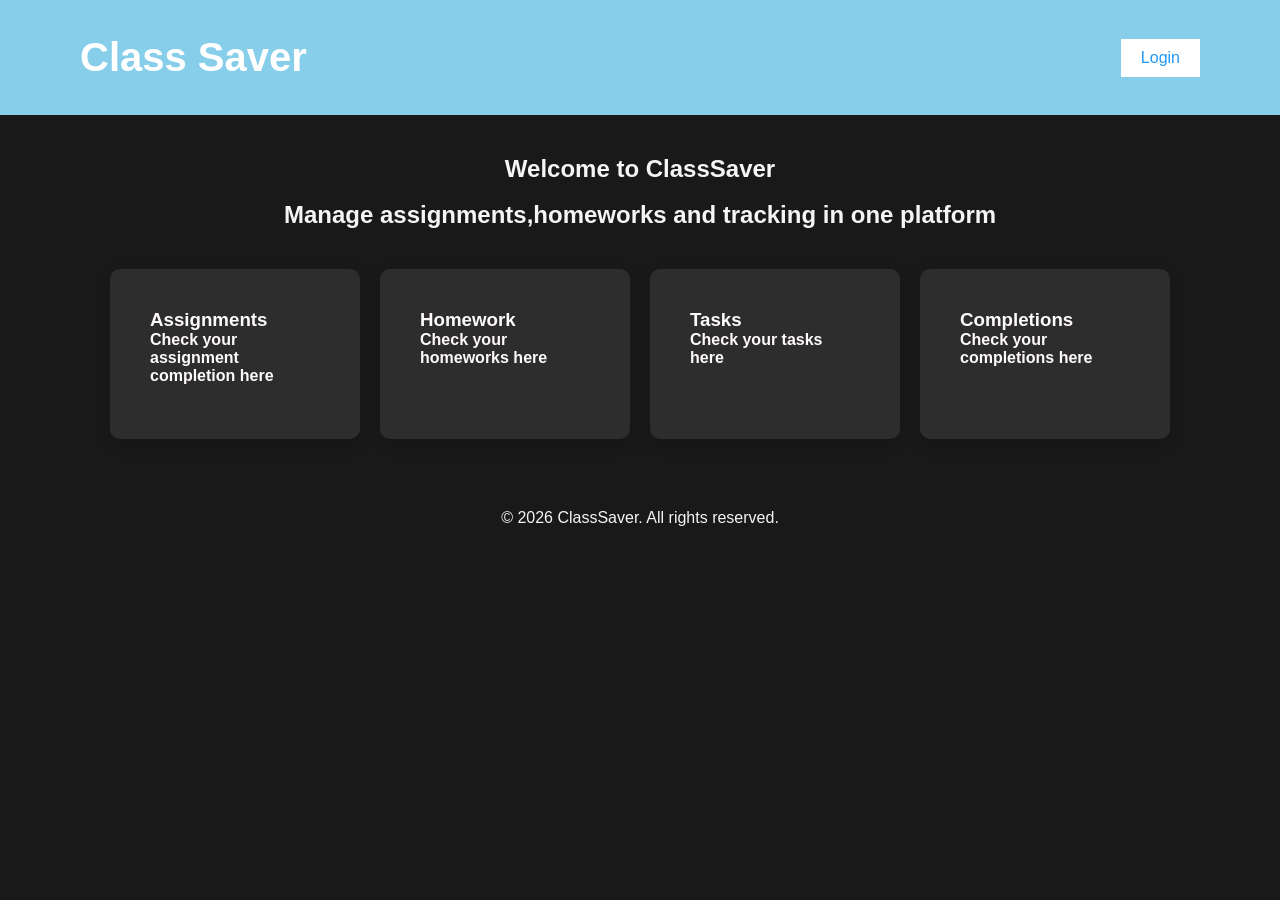
==== index.html @ f56be175 "Initial commit : Created ClassSaver landing page" ====
<!DOCTYPE html>
<html lang="en">
    <head>
        <meta charset="UTF-8">
        <meta name="viewport" content="width=device-width,initial scale=1.0">
        <title>Class Saver</title>

        <link rel="stylesheet" href="css/style.css">
    </head>


<body>

    <!--Navigation-->
    <header>
        <nav>
            <h1>Class Saver</h1>
            

        
            <button>Login</button>
        </nav>
    </header>
    <main>

    <section id="hero">
        <h2>Welcome to ClassSaver</h2>
        <br>
        <h2>Manage assignments,homeworks and tracking in one platform </h2>
        
    </section>

   <section id="features">
        <div class ="feature-container">
            
            <a href="assignments.html" class="feature-card">
                <h3>Assignments</h3>
                <p>Check your assignment completion here</p>
            </a>

            <a href="homework.html" class="feature-card">
                <h3>Homework</h3>
                <p>Check your homeworks here</p>
            </a>

            <a href="tasks.html" class="feature-card">
                <h3>Tasks</h3>
                <p>Check your tasks here</p>
            </a>

            <a href="completion.html" class="feature-card">
                <h3>Completions</h3>
                <p>Check your completions here</p>
            </a>
        </div>
    <!--About-->
   </section id="about">
   
   <footer>
    <p>&copy; 2026 ClassSaver. All rights reserved.</p>
   </footer>
   </main>
   <script src="js/script.js"></script>
</body>
</html>
---- css/style.css ----
*{
    margin:0;
    padding:0;
    box-sizing:border-box;
}
main{
    padding:40px;
}


body{
    font-family:Arial,sans-serif;
    background-color:rgb(25, 25, 25);
    color:whitesmoke;
    margin:0;
}

header{
    background-color:skyblue;
    padding: 20px 40px;
    text-align:center;

}

#hero{
    text-align:center;
    margin-bottom:40px;
}

nav{
    display:flex;
    justify-content:space-between;
    align-items:center;
    padding:15px 40px;
}

nav h1{
    color:white;
    font-size:40px;
}

nav button{
    padding: 10px 20px;
    background-color:white;
    color:#2196f3;
    font-size:16px;
    cursor:pointer;
    transition:0.3s ease-in-out;
    border:none;

}
nav button:hover{
    transform:scale(1.05);
}

.feature-container{
    display:flex;
    flex-wrap:wrap;
    justify-content:center;
    gap:20px;
    margin:30px;
}

.feature-card{
    width:250px;
    min-height:170px;
    padding:40px;
    background-color:#2d2d2d;
    color:snow;
    border-radius:10px;
    text-decoration:none;
    transition:0.3s ease-in-out;
    box-shadow:0 5px 15px rgba(0,0,0,0.15);
    font-weight:bold;
}

.feature-card:hover{
    transform:scale(1.05);
}

footer{
    text-align:center;
    padding:20px;
    margin-top:50px;
}
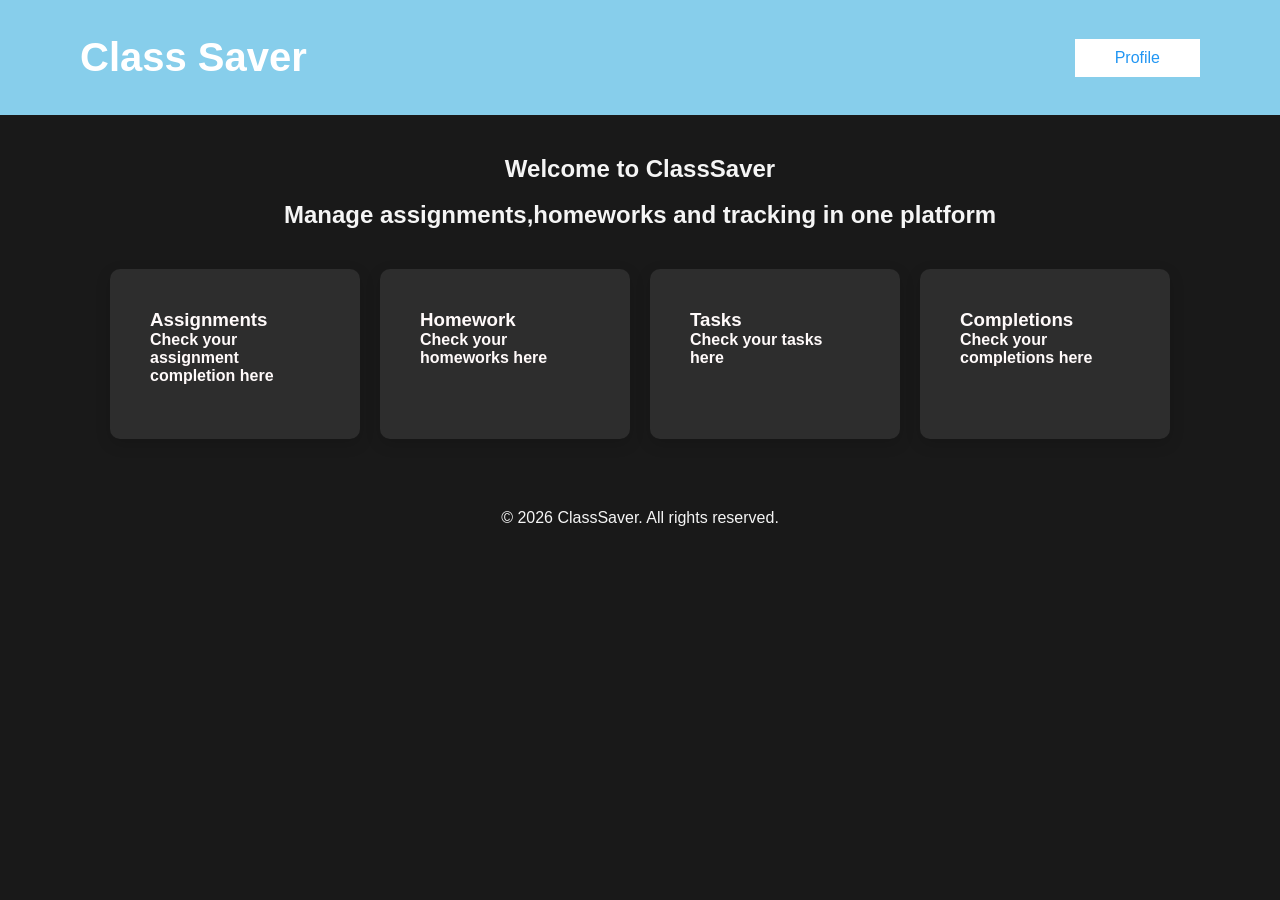
==== commit 9446c917: "Profile button in home" ====
--- a/index.html
+++ b/index.html
@@ -13,12 +13,15 @@
 
     <!--Navigation-->
     <header>
-        <nav>
+        <nav class="classSaver">
             <h1>Class Saver</h1>
             
-
+            <div class="profile">
+                
+                <a href="profile.html" class="profile">Profile</a>
+            </div>
         
-            <button>Login</button>
+            
         </nav>
     </header>
     <main>
--- a/css/style.css
+++ b/css/style.css
@@ -39,7 +39,7 @@
     font-size:40px;
 }
 
-nav button{
+.profile{
     padding: 10px 20px;
     background-color:white;
     color:#2196f3;
@@ -47,6 +47,7 @@
     cursor:pointer;
     transition:0.3s ease-in-out;
     border:none;
+    text-decoration:none;
 
 }
 nav button:hover{
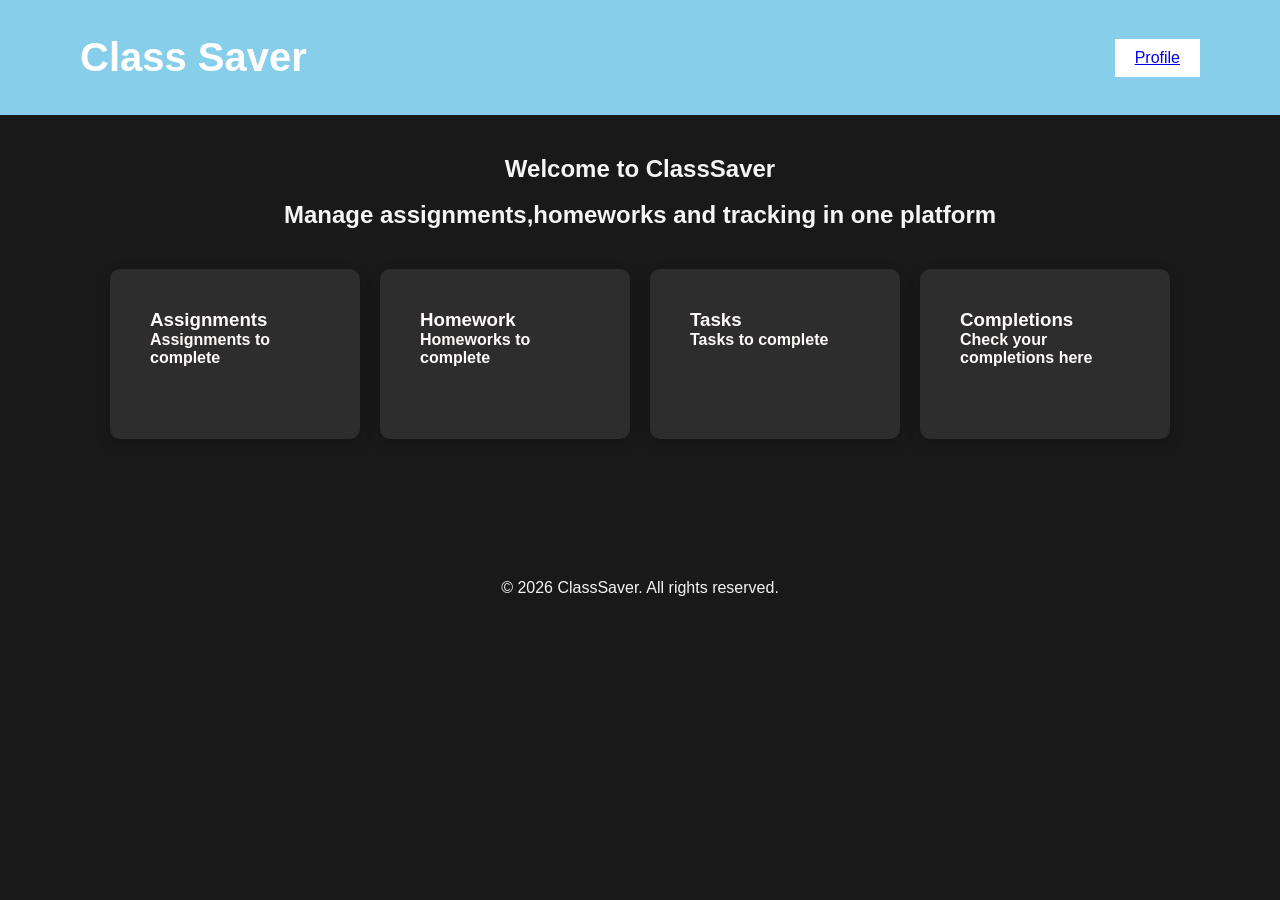
==== commit e2ee98a1: "dashboard setup" ====
--- a/index.html
+++ b/index.html
@@ -18,7 +18,7 @@
             
             <div class="profile">
                 
-                <a href="profile.html" class="profile">Profile</a>
+                <a href="profile.html" class="profile-link">Profile</a>
             </div>
         
             
@@ -38,17 +38,17 @@
             
             <a href="assignments.html" class="feature-card">
                 <h3>Assignments</h3>
-                <p>Check your assignment completion here</p>
+                <p>Assignments to complete</p>
             </a>
 
             <a href="homework.html" class="feature-card">
                 <h3>Homework</h3>
-                <p>Check your homeworks here</p>
+                <p>Homeworks to complete</p>
             </a>
 
             <a href="tasks.html" class="feature-card">
                 <h3>Tasks</h3>
-                <p>Check your tasks here</p>
+                <p>Tasks to complete</p>
             </a>
 
             <a href="completion.html" class="feature-card">
@@ -57,12 +57,13 @@
             </a>
         </div>
     <!--About-->
-   </section id="about">
+   </section>
    
+   
+   </main>
    <footer>
     <p>&copy; 2026 ClassSaver. All rights reserved.</p>
    </footer>
-   </main>
    <script src="js/script.js"></script>
 </body>
 </html>
